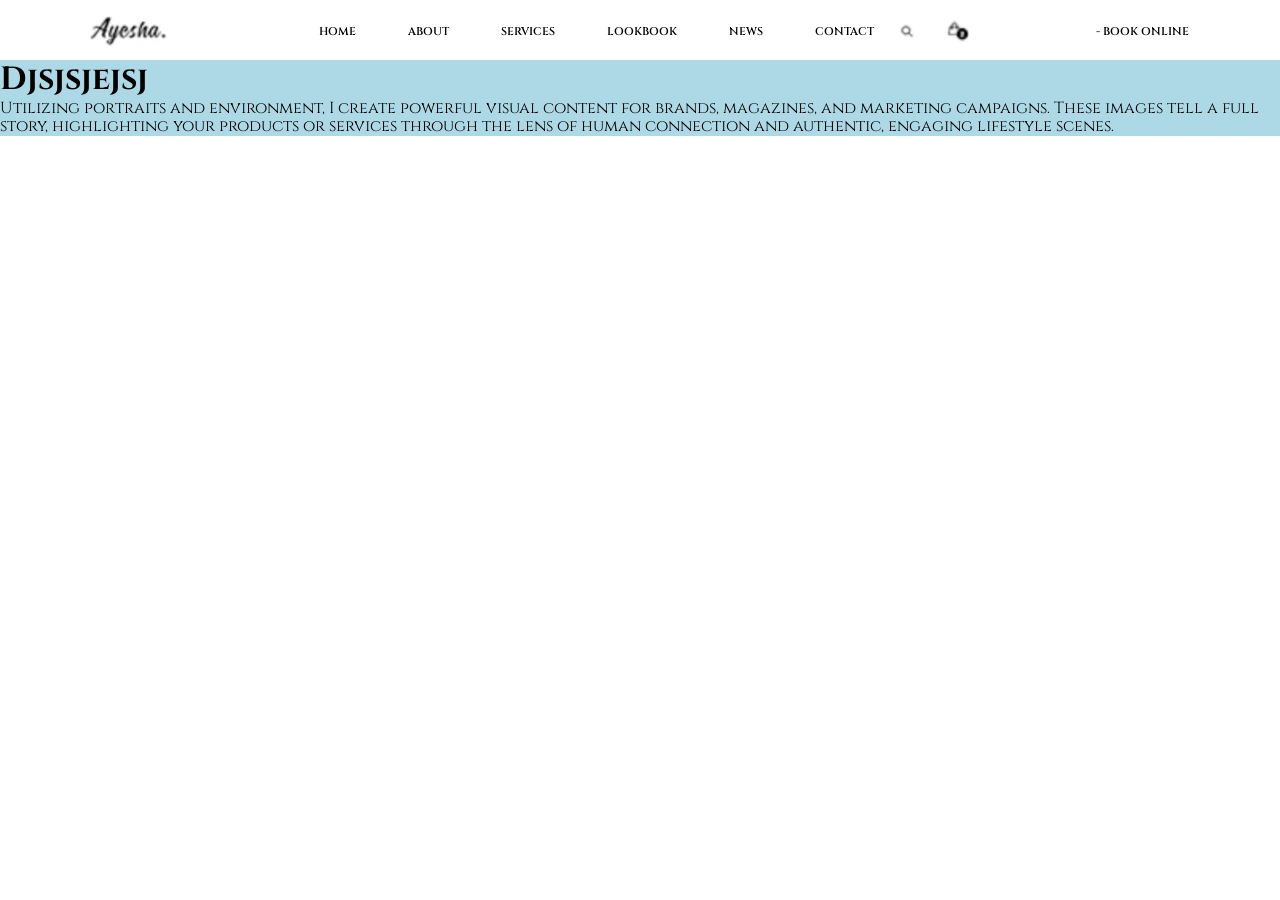
==== hair-salon/index.html @ 39020ec5 "Built Hair Salon navbar" ====
<!DOCTYPE html>
<html lang="en">

<head>
    <meta charset="utf-8">
    <meta name="description" content="Your description goes here">
    <meta name="keywords" content="one, two, three">
    <meta name="viewport" content="width=device-width, initial-scale=1">

    <title>Hair Salon</title>

    <link rel="preconnect" href="https://fonts.googleapis.com">
    <link rel="preconnect" href="https://fonts.gstatic.com" crossorigin>
    <link href="https://fonts.googleapis.com/css2?family=Cinzel:wght@400..900&display=swap" rel="stylesheet">

    <!-- external CSS link -->
    <link rel="stylesheet" href="css/normalize.css">
    <link rel="stylesheet" href="css/style.css">
</head>

<body>

    <nav>
        <ul>
            <li class="logo-li">
                <img src="assets/icons/logo.jpg" alt="Hair Salon logo">
            </li>
            <div class="nav-middle">
                <li class="nav-menu">
                    <a href="#home">
                        HOME
                    </a>
                </li>
                <li class="nav-menu">
                    <a href="#about">
                        ABOUT
                    </a>
                </li>
                <li class="nav-menu">
                    <a href="#services">
                        SERVICES
                    </a>
                </li>
                <li class="nav-menu">
                    <a href="#lookbook">
                        LOOKBOOK
                    </a>
                </li>
                <li class="nav-menu">
                    <a href="#news">
                        NEWS
                    </a>
                </li>
                <li class="nav-menu">
                    <a href="#contact">
                        CONTACT
                    </a>
                </li>
            </div>
            <li class="search-li">
                <img src="assets/icons/search.jpg" alt="Black search icon">
            </li>
            <li class="cart-li">
                <img src="assets/icons/cart.jpg" alt="Black cart icon">
            </li>
            <li class="book-li">
                <a href="#book-online">
                    - BOOK ONLINE
                </a>
            </li>
        </ul>
    </nav>

    <main>
        <section>
            <h1>Djsjsjejsj</h1>
            <p>
                Utilizing portraits and environment, I create powerful visual content for brands, magazines, and
                marketing campaigns. These images tell a full story, highlighting your products or services through the
                lens of human connection and authentic, engaging lifestyle scenes.
            </p>
        </section>
    </main>

    <script type="text/javascript" src="js/main.js"></script>
</body>

</html>
---- hair-salon/css/style.css ----
/* Box Model Hack */
* {
    box-sizing: border-box;
}

/* Clear fix hack */
.clearfix:after {
    content: ".";
    display: block;
    clear: both;
    visibility: hidden;
    line-height: 0;
    height: 0;
}

.clear {
    clear: both;
}

/******************************************
/* BASE STYLES
/*******************************************/


.cinzel {
    font-family: "Cinzel", serif;
    font-optical-sizing: auto;
    font-weight: 400 900;
    font-style: normal;
}

body {
    color: #000;
    font-family: "Cinzel", serif;
}

h1,
h2,
h3,
h4,
h5,
h6,
p,
ul,
li,
span,
img {
    margin: 0;
    padding: 0;
}

a {
    color: #000;
    text-decoration: none;
}


/******************************************
/* LAYOUT
/*******************************************/
header {}

nav {
    height: 3.75rem;
    line-height: 3.75rem;
    padding: 0% 7%;
    width: 100%;
}

nav ul {
    list-style: none;
}

nav li {
    float: left;
    line-height: 3.75rem;
}

.logo-li {
    width: 7%;
}

.logo-li img {
    vertical-align: middle;
    width: 100%;
}

.nav-middle {
    padding: 0% 18.5%;
}

.nav-menu {
    padding: 0% 3.75%;
}

.nav-menu a {
    font-size: 0.7rem;
    font-weight: 600;
}

.search-li {
    margin-right: 3%;
    width: 1.25%;
}

.search-li img {
    vertical-align: middle;
    width: 100%;
}

.cart-li {
    width: 2%;
}

.cart-li img {
    vertical-align: middle;
    width: 100%;
}

.book-li {
    text-align: right;
    width: 20%;
}

.book-li a {
    font-size: 0.7rem;
    font-weight: 600;
}

section {
    background: lightblue;
}

footer {}

/******************************************
/* ADDITIONAL STYLES
/*******************************************/
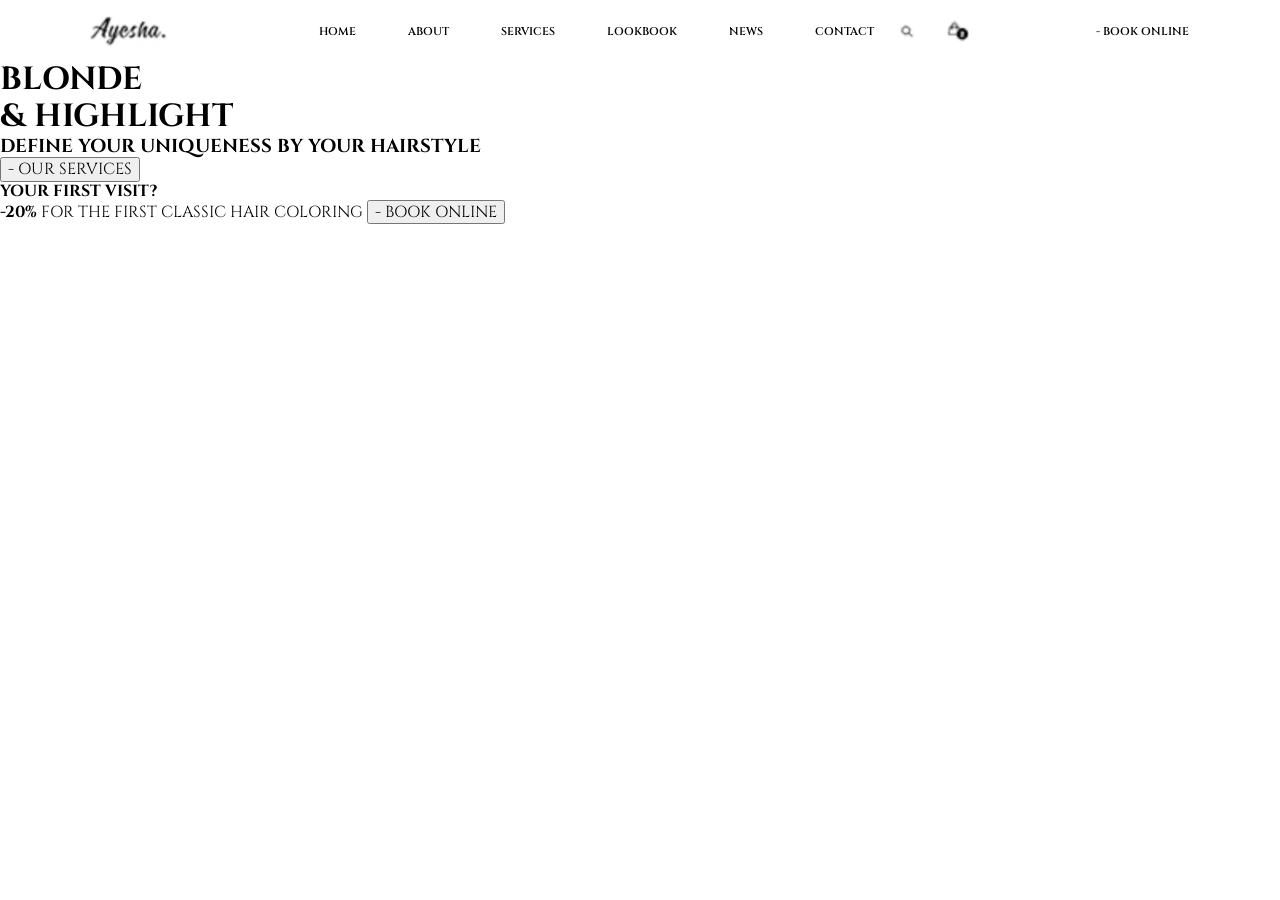
==== commit fdc8d97e: "Wrote HTML for Hair Salon home section" ====
--- a/hair-salon/index.html
+++ b/hair-salon/index.html
@@ -72,14 +72,26 @@
     </nav>
 
     <main>
-        <section>
-            <h1>Djsjsjejsj</h1>
-            <p>
-                Utilizing portraits and environment, I create powerful visual content for brands, magazines, and
-                marketing campaigns. These images tell a full story, highlighting your products or services through the
-                lens of human connection and authentic, engaging lifestyle scenes.
-            </p>
+        <!-- HOME -->
+
+        <section class="home" id="home">
+            <h1>BLONDE<br>
+                & HIGHLIGHT</h1>
+            <h3>DEFINE YOUR UNIQUENESS BY YOUR HAIRSTYLE</h3>
+            <button>
+                <a href="#services">- OUR SERVICES</a>
+            </button>
+            <div>
+                <h4>YOUR FIRST VISIT?</h4>
+                <span><strong>-20%</strong> FOR THE FIRST</span>
+                <span>CLASSIC HAIR COLORING</span>
+                <button>
+                    <a href="#book-online">- BOOK ONLINE</a>
+                </button>
+            </div>
         </section>
+
+        <!-- HOME -->
     </main>
 
     <script type="text/javascript" src="js/main.js"></script>
--- a/hair-salon/css/style.css
+++ b/hair-salon/css/style.css
@@ -127,10 +127,6 @@
     font-weight: 600;
 }
 
-section {
-    background: lightblue;
-}
-
 footer {}
 
 /******************************************
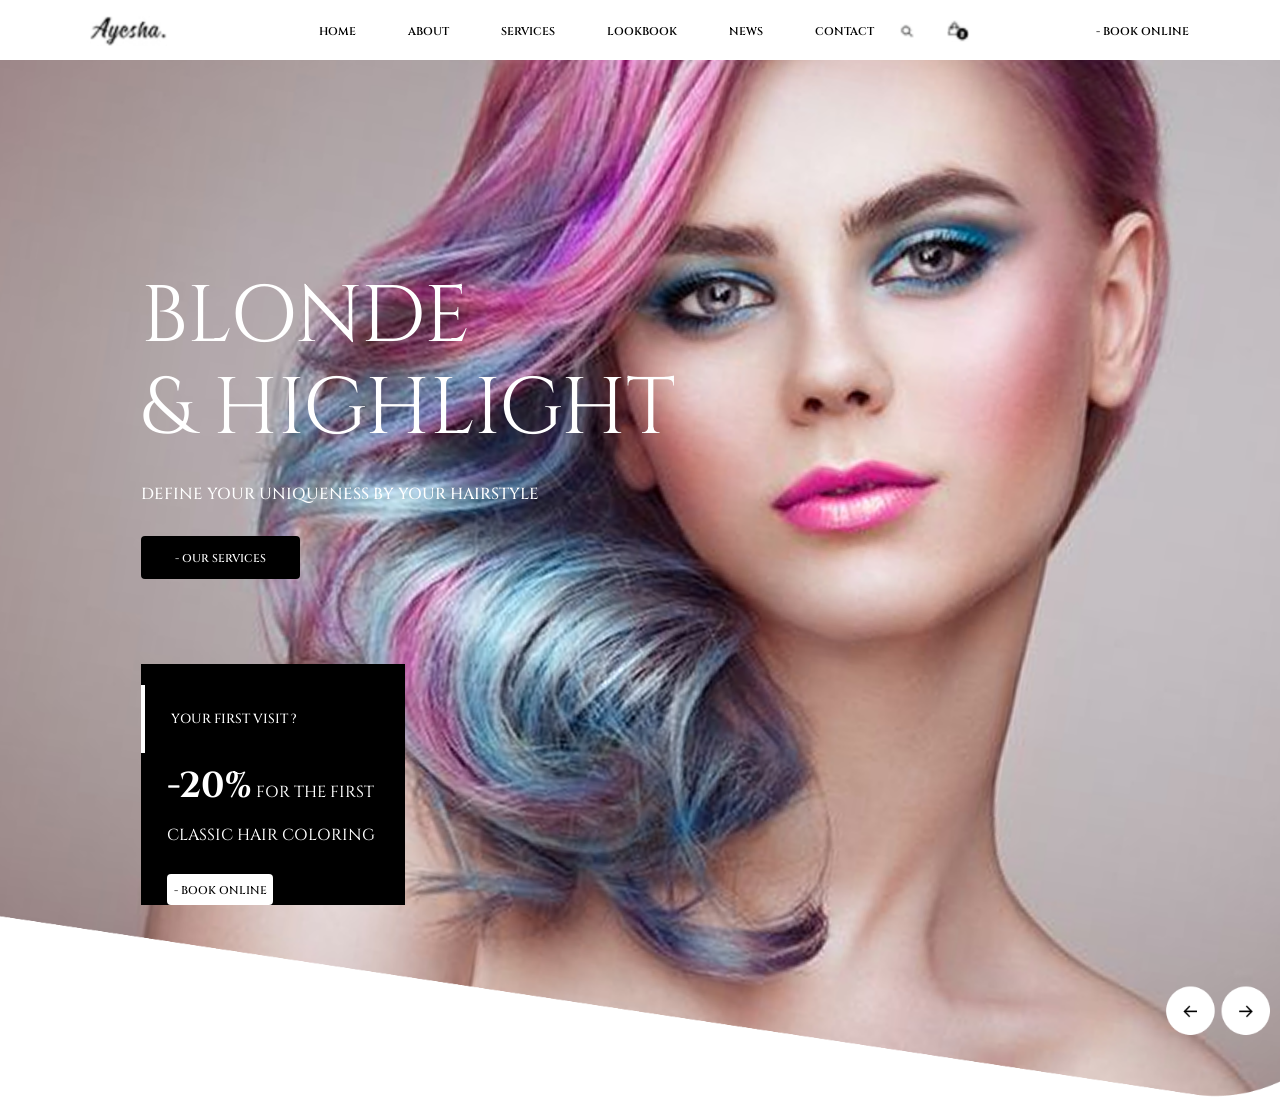
==== commit ab6f1570: "Wrote CSS for hair salon home section" ====
--- a/hair-salon/index.html
+++ b/hair-salon/index.html
@@ -78,13 +78,13 @@
             <h1>BLONDE<br>
                 & HIGHLIGHT</h1>
             <h3>DEFINE YOUR UNIQUENESS BY YOUR HAIRSTYLE</h3>
-            <button>
+            <button class="home-services-btn">
                 <a href="#services">- OUR SERVICES</a>
             </button>
             <div>
-                <h4>YOUR FIRST VISIT?</h4>
-                <span><strong>-20%</strong> FOR THE FIRST</span>
-                <span>CLASSIC HAIR COLORING</span>
+                <h4>YOUR FIRST VISIT ?</h4>
+                <span class="home-discount"><strong>-20%</strong> FOR THE FIRST</span>
+                <span class="home-style">CLASSIC HAIR COLORING</span>
                 <button>
                     <a href="#book-online">- BOOK ONLINE</a>
                 </button>
--- a/hair-salon/css/style.css
+++ b/hair-salon/css/style.css
@@ -127,6 +127,89 @@
     font-weight: 600;
 }
 
+
+/* HOME */
+
+.home {
+    background-image: url('../assets/images/home-bg.png');
+    background-size: cover;
+    background-repeat: no-repeat;
+    background-position: center;
+    color: #FFF;
+    padding: 16.5% 11%;
+}
+
+.home h1 {
+    font-size: 5rem;
+    font-weight: 400;
+    margin-bottom: 3%;
+}
+
+.home h3 {
+    font-size: 1rem;
+    font-weight: 500;
+    margin-bottom: 3.25%;
+}
+
+.home-services-btn {
+    background: #000000;
+    border: none;
+    border-radius: 0.25rem;
+    margin-bottom: 8.5%;
+    padding: 1.25% 3.4%;
+}
+
+.home-services-btn a {
+    color: #FFFFFF;
+    font-size: 0.7rem;
+    font-weight: 550;
+}
+
+.home div {
+    background-color: #000000;
+    padding: 2.1% 0% 0% 0%;
+    width: 26.5%;
+}
+
+.home div h4 {
+    border-left: 0.25rem solid #FFFFFF;
+    font-size: 0.825rem;
+    font-weight: 500;
+    margin-bottom: 5%;
+    padding: 10%;
+}
+
+.home-discount {
+    display: block;
+    font-weight: 450;
+    margin-bottom: 7%;
+    padding: 0% 10%;
+}
+
+.home-discount strong {
+    font-size: 2.25rem;
+}
+
+.home-style {
+    display: block;
+    font-weight: 450;
+    margin-bottom: 11%;
+    padding: 0% 10%;
+}
+
+.home div button {
+    background: #FFFFFF;
+    border: none;
+    border-radius: 0.25rem;
+    margin-left: 10%;
+    padding: 2.5%;
+}
+
+.home div button a {
+    font-size: 0.7rem;
+    font-weight: 550;
+}
+
 footer {}
 
 /******************************************
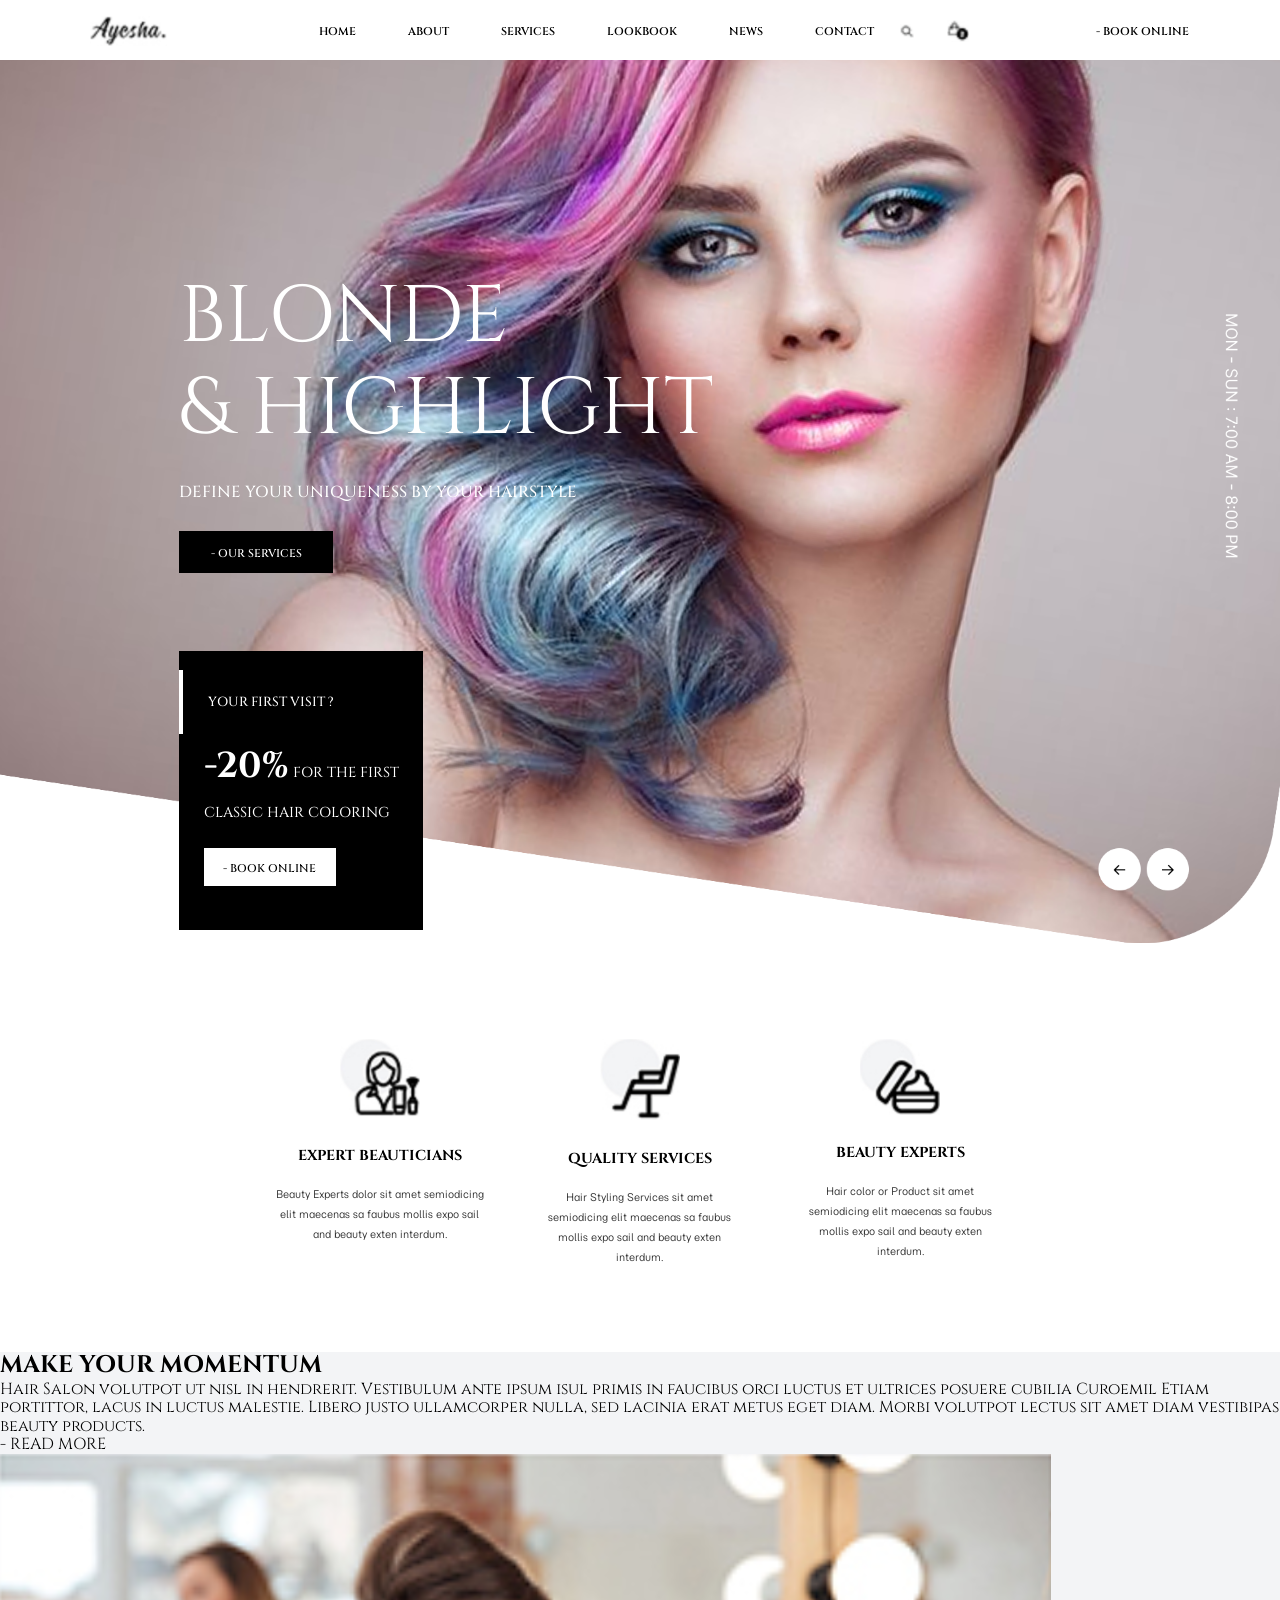
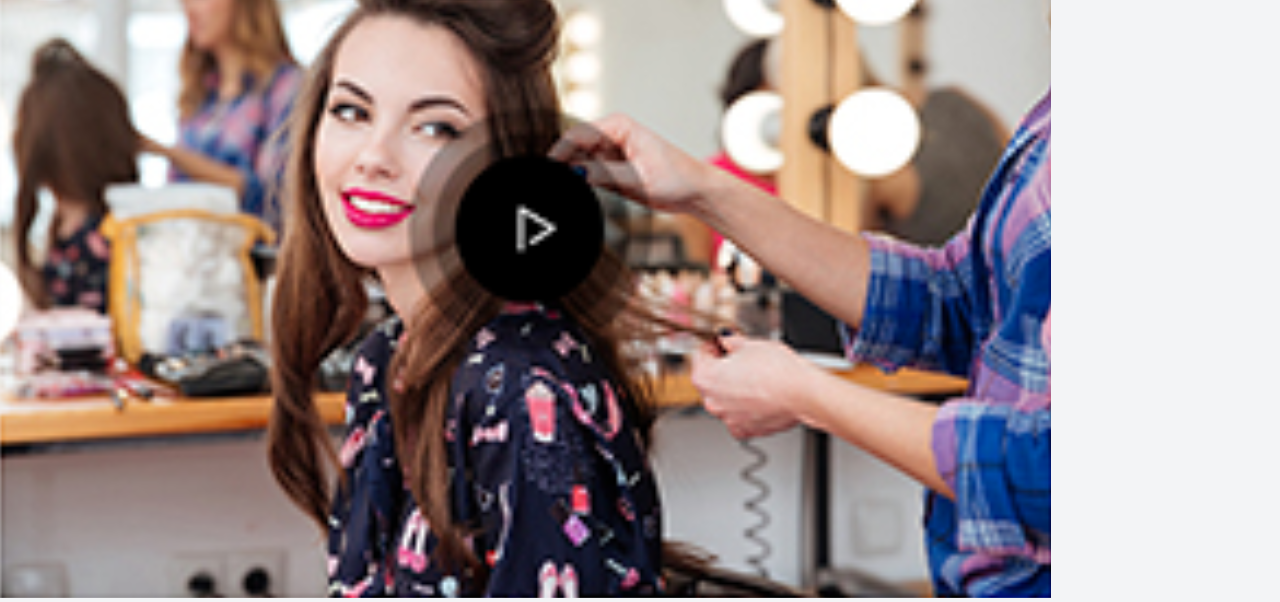
==== commit bd58ecd6: "Built Hair Salon about services section" ====
--- a/hair-salon/index.html
+++ b/hair-salon/index.html
@@ -12,6 +12,10 @@
     <link rel="preconnect" href="https://fonts.googleapis.com">
     <link rel="preconnect" href="https://fonts.gstatic.com" crossorigin>
     <link href="https://fonts.googleapis.com/css2?family=Cinzel:wght@400..900&display=swap" rel="stylesheet">
+
+    <link rel="preconnect" href="https://fonts.googleapis.com">
+    <link rel="preconnect" href="https://fonts.gstatic.com" crossorigin>
+    <link href="https://fonts.googleapis.com/css2?family=Momo+Trust+Sans:wght@200..800&display=swap" rel="stylesheet">
 
     <!-- external CSS link -->
     <link rel="stylesheet" href="css/normalize.css">
@@ -92,6 +96,48 @@
         </section>
 
         <!-- HOME -->
+
+
+        <!-- ABOUT -->
+        <section id="about" class="about">
+            <div class="about-services">
+                <div>
+                    <img src="assets/images/about-service1.jpg" alt="Black woman and makeup icon">
+                    <h3>EXPERT BEAUTICIANS</h3>
+                    <p>Beauty Experts dolor sit amet semiodicing elit maecenas sa faubus mollis expo sail and beauty
+                        exten interdum.</p>
+                </div>
+
+                <div>
+                    <img src="assets/images/about-service2.jpg" alt="Black chair icon">
+                    <h3>QUALITY SERVICES</h3>
+                    <p>Hair Styling Services sit amet semiodicing elit maecenas sa faubus mollis expo sail and beauty
+                        exten interdum.</p>
+                </div>
+
+                <div>
+                    <img src="assets/images/about-service3.jpg" alt="Black cream icon">
+                    <h3>BEAUTY EXPERTS</h3>
+                    <p>Hair color or Product sit amet semiodicing elit maecenas sa faubus mollis expo sail and beauty
+                        exten interdum.</p>
+                </div>
+            </div>
+
+            <div class="about-desc">
+                <div class="about-desc-content">
+                    <h2>MAKE YOUR MOMENTUM</h2>
+                    <p>Hair Salon volutpot ut nisl in hendrerit. Vestibulum ante ipsum isul primis in faucibus orci
+                        luctus et ultrices posuere cubilia Curoemil Etiam portittor, lacus in luctus malestie. Libero
+                        justo ullamcorper nulla, sed lacinia erat metus eget diam. Morbi volutpot lectus sit amet diam
+                        vestibipas beauty products.</p>
+                    <a>- READ MORE</a>
+                </div>
+                <div class="about-desc-img">
+                    <img src="assets/images/about-desc.png" alt="Woman getting a blowout">
+                </div>
+            </div>
+        </section>
+        <!-- ABOUT -->
     </main>
 
     <script type="text/javascript" src="js/main.js"></script>
--- a/hair-salon/css/style.css
+++ b/hair-salon/css/style.css
@@ -26,6 +26,13 @@
     font-family: "Cinzel", serif;
     font-optical-sizing: auto;
     font-weight: 400 900;
+    font-style: normal;
+}
+
+.momo-trust-sans {
+    font-family: "Momo Trust Sans", sans-serif;
+    font-optical-sizing: auto;
+    font-weight: 200 800;
     font-style: normal;
 }
 
@@ -136,7 +143,7 @@
     background-repeat: no-repeat;
     background-position: center;
     color: #FFF;
-    padding: 16.5% 11%;
+    padding: 16.5% 14% 1% 14%;
 }
 
 .home h1 {
@@ -154,7 +161,6 @@
 .home-services-btn {
     background: #000000;
     border: none;
-    border-radius: 0.25rem;
     margin-bottom: 8.5%;
     padding: 1.25% 3.4%;
 }
@@ -167,7 +173,7 @@
 
 .home div {
     background-color: #000000;
-    padding: 2.1% 0% 0% 0%;
+    padding: 2.1% 0% 4.75% 0%;
     width: 26.5%;
 }
 
@@ -181,6 +187,7 @@
 
 .home-discount {
     display: block;
+    font-size: 0.9rem;
     font-weight: 450;
     margin-bottom: 7%;
     padding: 0% 10%;
@@ -192,6 +199,7 @@
 
 .home-style {
     display: block;
+    font-size: 0.9rem;
     font-weight: 450;
     margin-bottom: 11%;
     padding: 0% 10%;
@@ -200,14 +208,51 @@
 .home div button {
     background: #FFFFFF;
     border: none;
-    border-radius: 0.25rem;
     margin-left: 10%;
-    padding: 2.5%;
+    padding: 4% 8%;
+    ;
 }
 
 .home div button a {
     font-size: 0.7rem;
     font-weight: 550;
+}
+
+
+/* ABOUT */
+.about-services {
+    padding: 7.5% 19.5% 24.5% 19.5%;
+}
+
+.about-services div {
+    float: left;
+    text-align: center;
+    width: 33.33%;
+}
+
+.about-services img {
+    margin-bottom: 10%;
+    width: 5rem;
+}
+
+.about-services h3 {
+    font-size: 0.9rem;
+    font-weight: 700;
+    margin-bottom: 7.5%;
+}
+
+.about-services p {
+    color: #363636;
+    font-family: "Momo Trust Sans", sans-serif;
+    font-size: 0.65rem;
+    font-weight: 350;
+    line-height: 1.25rem;
+    margin: 0 auto;
+    width: 80%;
+}
+
+.about-desc {
+    background: #F3F4F6;
 }
 
 footer {}
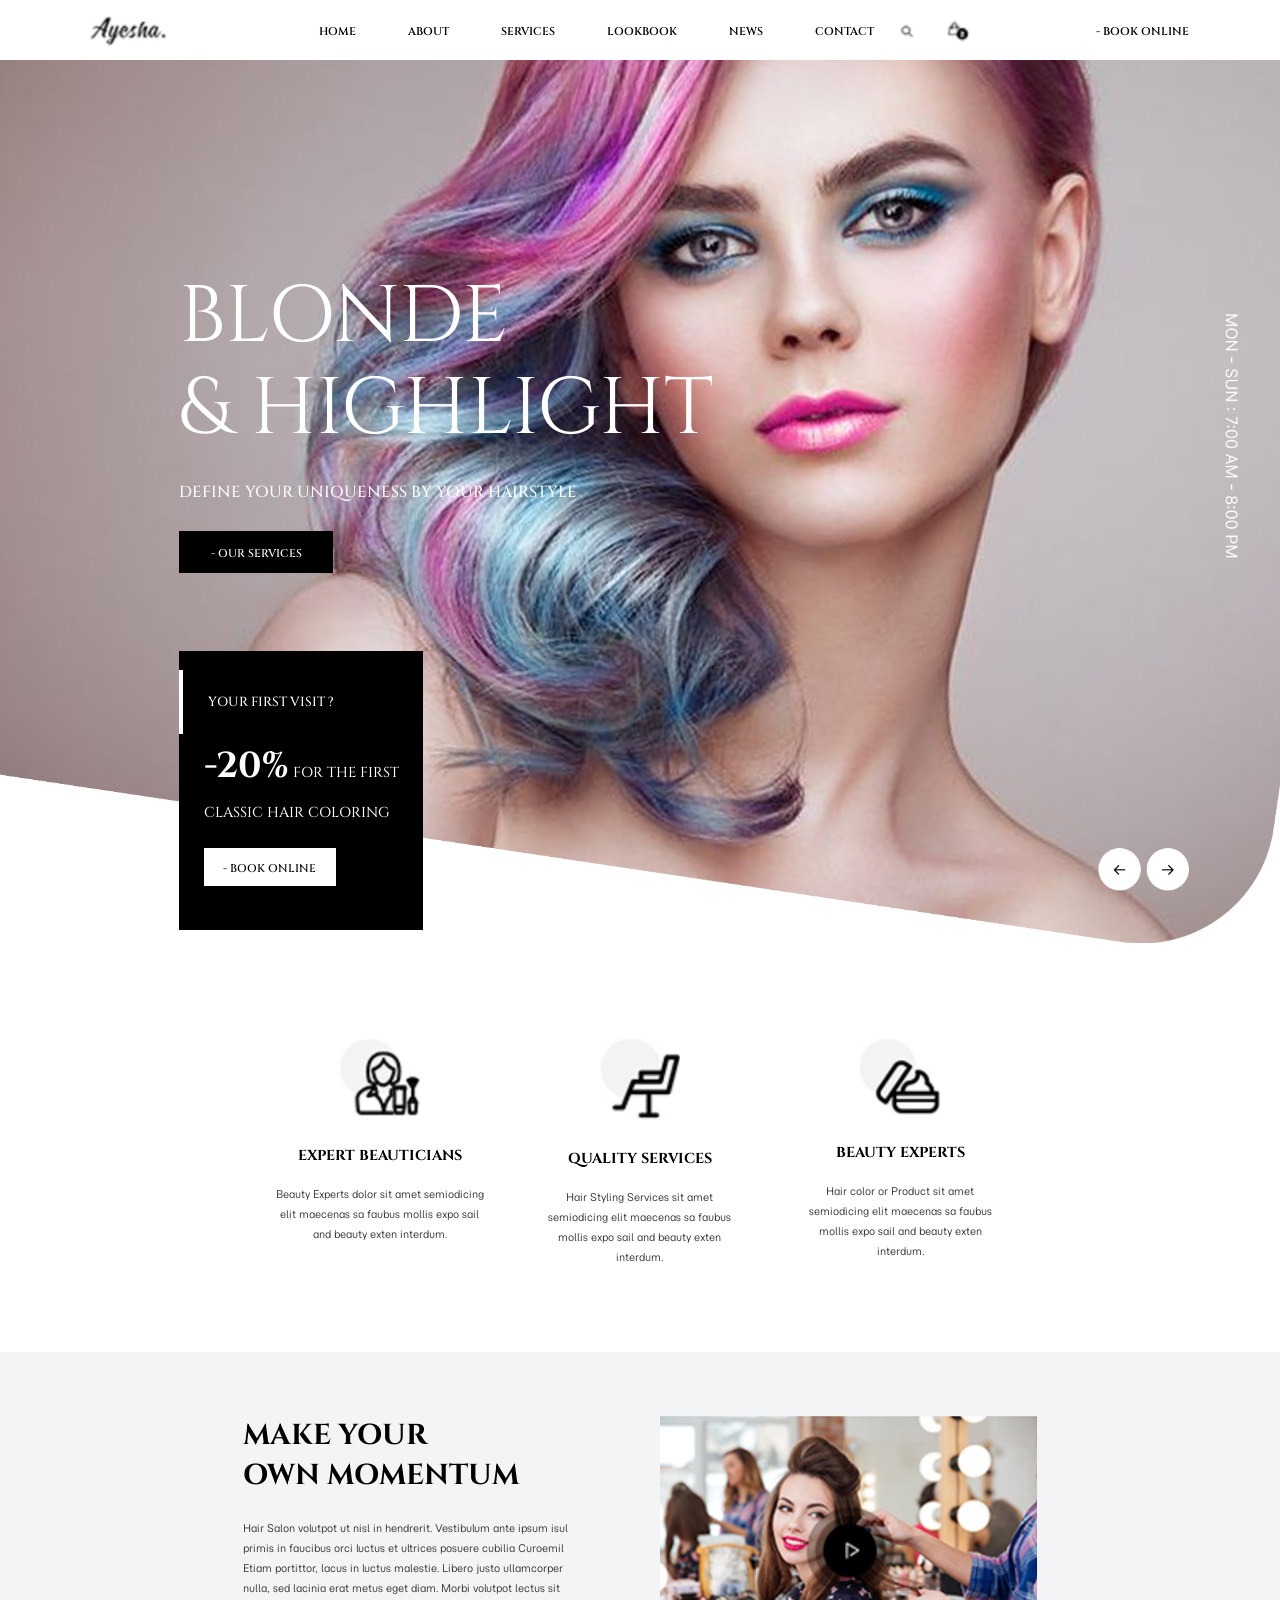
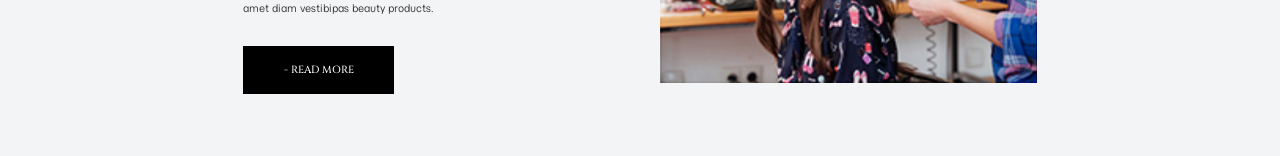
==== commit 51ef3813: "Built Hair Salon about section" ====
--- a/hair-salon/index.html
+++ b/hair-salon/index.html
@@ -125,7 +125,7 @@
 
             <div class="about-desc">
                 <div class="about-desc-content">
-                    <h2>MAKE YOUR MOMENTUM</h2>
+                    <h2>MAKE YOUR <br>OWN MOMENTUM</h2>
                     <p>Hair Salon volutpot ut nisl in hendrerit. Vestibulum ante ipsum isul primis in faucibus orci
                         luctus et ultrices posuere cubilia Curoemil Etiam portittor, lacus in luctus malestie. Libero
                         justo ullamcorper nulla, sed lacinia erat metus eget diam. Morbi volutpot lectus sit amet diam
@@ -138,6 +138,13 @@
             </div>
         </section>
         <!-- ABOUT -->
+
+
+        <!-- SERVICES -->
+        <section id="services" class="services">
+            <div class="stylists"></div>
+        </section>
+        <!-- SERVICES -->
     </main>
 
     <script type="text/javascript" src="js/main.js"></script>
--- a/hair-salon/css/style.css
+++ b/hair-salon/css/style.css
@@ -253,6 +253,45 @@
 
 .about-desc {
     background: #F3F4F6;
+    padding: 5% 19% 26.5% 19%;
+}
+
+.about-desc-content {
+    float: left;
+    width: 42.5%;
+}
+
+.about-desc h2 {
+    font-size: 1.8rem;
+    line-height: 2.5rem;
+    margin-bottom: 6.5%;
+}
+
+.about-desc p {
+    color: #363636;
+    font-family: "Momo Trust Sans", sans-serif;
+    font-size: 0.65rem;
+    font-weight: 350;
+    line-height: 1.25rem;
+    margin-bottom: 12%;
+}
+
+.about-desc a {
+    background: #000000;
+    color: #FFFFFF;
+    font-size: 0.65rem;
+    font-weight: 500;
+    padding: 5% 12%;
+}
+
+.about-desc-img {
+    float: left;
+    margin-left: 10%;
+    width: 47.5%;
+}
+
+.about-desc-img img {
+    width: 100%;
 }
 
 footer {}
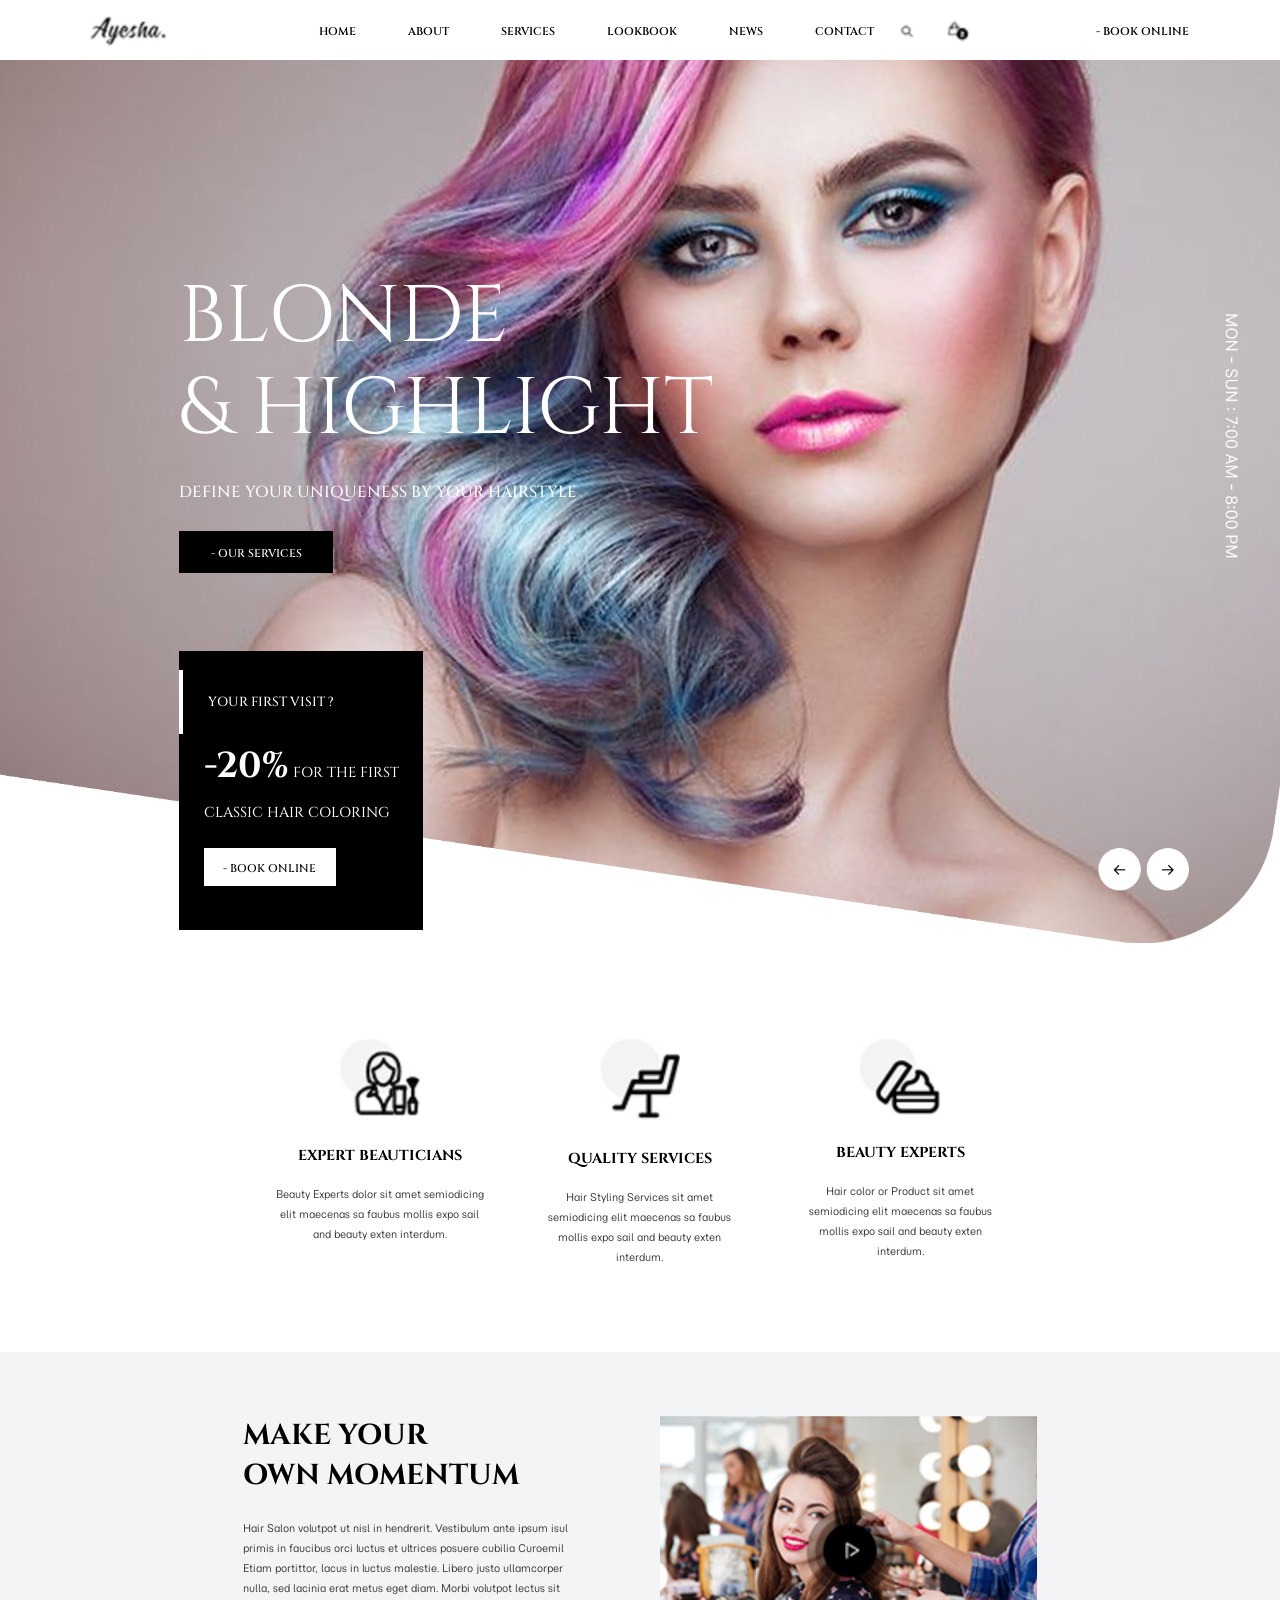
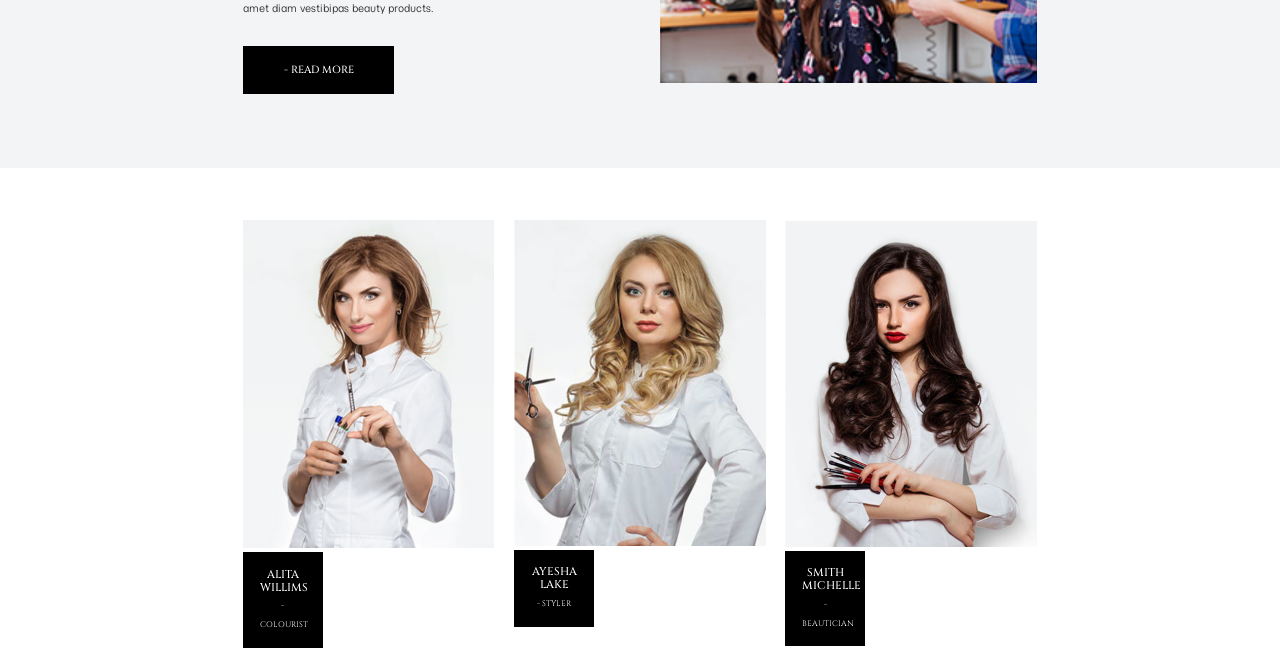
==== commit 357d5b70: "Built Hair Salon services top section" ====
--- a/hair-salon/index.html
+++ b/hair-salon/index.html
@@ -102,21 +102,21 @@
         <section id="about" class="about">
             <div class="about-services">
                 <div>
-                    <img src="assets/images/about-service1.jpg" alt="Black woman and makeup icon">
+                    <img src="assets/icons/about-service1.jpg" alt="Black woman and makeup icon">
                     <h3>EXPERT BEAUTICIANS</h3>
                     <p>Beauty Experts dolor sit amet semiodicing elit maecenas sa faubus mollis expo sail and beauty
                         exten interdum.</p>
                 </div>
 
                 <div>
-                    <img src="assets/images/about-service2.jpg" alt="Black chair icon">
+                    <img src="assets/icons/about-service2.jpg" alt="Black chair icon">
                     <h3>QUALITY SERVICES</h3>
                     <p>Hair Styling Services sit amet semiodicing elit maecenas sa faubus mollis expo sail and beauty
                         exten interdum.</p>
                 </div>
 
                 <div>
-                    <img src="assets/images/about-service3.jpg" alt="Black cream icon">
+                    <img src="assets/icons/about-service3.jpg" alt="Black cream icon">
                     <h3>BEAUTY EXPERTS</h3>
                     <p>Hair color or Product sit amet semiodicing elit maecenas sa faubus mollis expo sail and beauty
                         exten interdum.</p>
@@ -142,7 +142,29 @@
 
         <!-- SERVICES -->
         <section id="services" class="services">
-            <div class="stylists"></div>
+            <div class="stylists">
+                <div>
+                    <img src="assets/images/stylist1.jpg" alt="Headshot of Alita Willims">
+                    <div class="stylist-info">
+                        <h4>ALITA WILLIMS</h4>
+                        <span>- COLOURIST</span>
+                    </div>
+                </div>
+                <div>
+                    <img src="assets/images/stylist2.jpg" alt="Headshot of Ayesha Lake">
+                    <div class="stylist-info">
+                        <h4>AYESHA LAKE</h4>
+                        <span>- STYLER</span>
+                    </div>
+                </div>
+                <div>
+                    <img src="assets/images/stylist3.jpg" alt="Headshot of Smith Michelle">
+                    <div class="stylist-info">
+                        <h4>SMITH MICHELLE</h4>
+                        <span>- BEAUTICIAN</span>
+                    </div>
+                </div>
+            </div>
         </section>
         <!-- SERVICES -->
     </main>
--- a/hair-salon/css/style.css
+++ b/hair-salon/css/style.css
@@ -253,7 +253,7 @@
 
 .about-desc {
     background: #F3F4F6;
-    padding: 5% 19% 26.5% 19%;
+    padding: 5% 19% 27.5% 19%;
 }
 
 .about-desc-content {
@@ -294,6 +294,45 @@
     width: 100%;
 }
 
+
+/* SERVICES */
+.services {
+    padding: 4% 19%;
+}
+
+.stylists div {
+    float: left;
+    text-align: center;
+    width: 31.66%;
+}
+
+.stylists div:nth-child(1),
+.stylists div:nth-child(2) {
+    margin-right: 2.5%;
+}
+
+.stylists img {
+    width: 100%;
+}
+
+.stylist-info {
+    background: #000000;
+    color: #FFFFFF;
+    margin: 0 auto;
+    padding: 6.5%;
+    width: 70%;
+}
+
+.stylists h4 {
+    font-size: 0.7rem;
+    font-weight: 500;
+}
+
+.stylists span {
+    font-size: 0.5rem;
+    font-weight: 400;
+}
+
 footer {}
 
 /******************************************
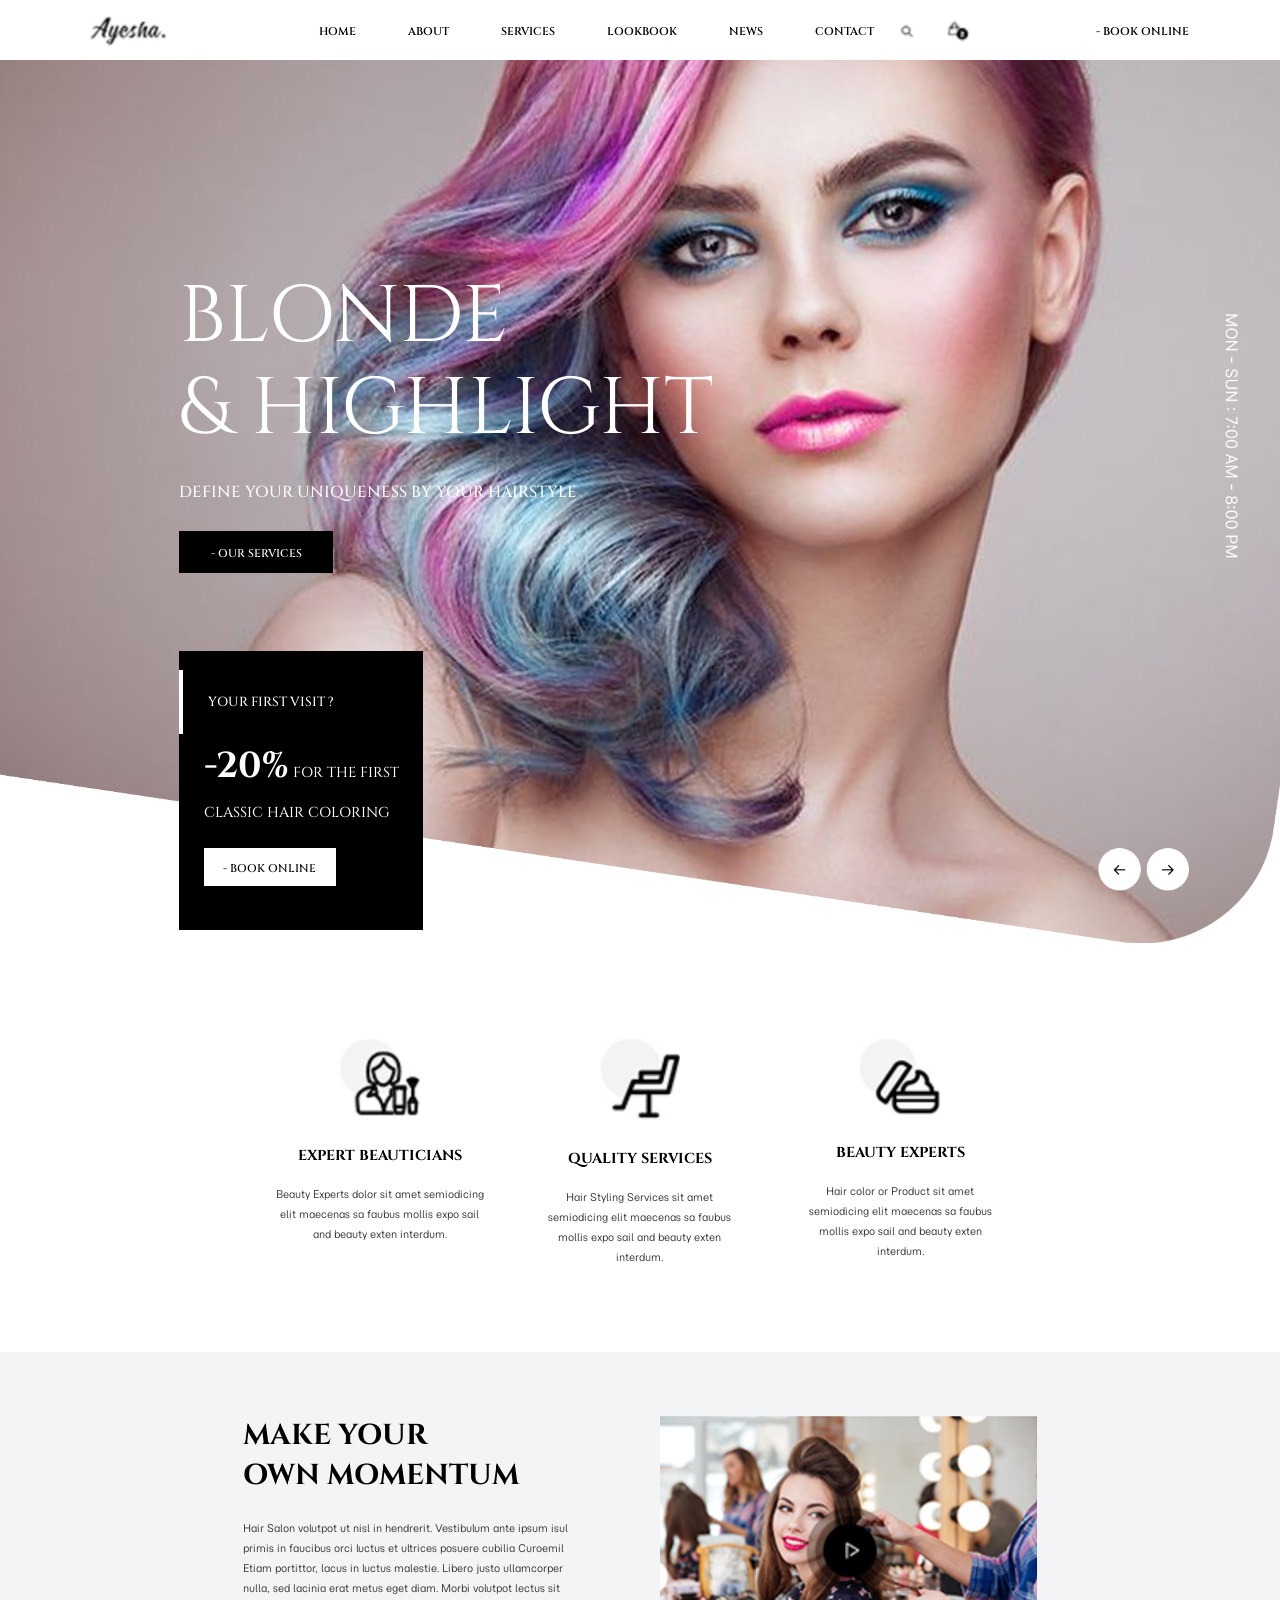
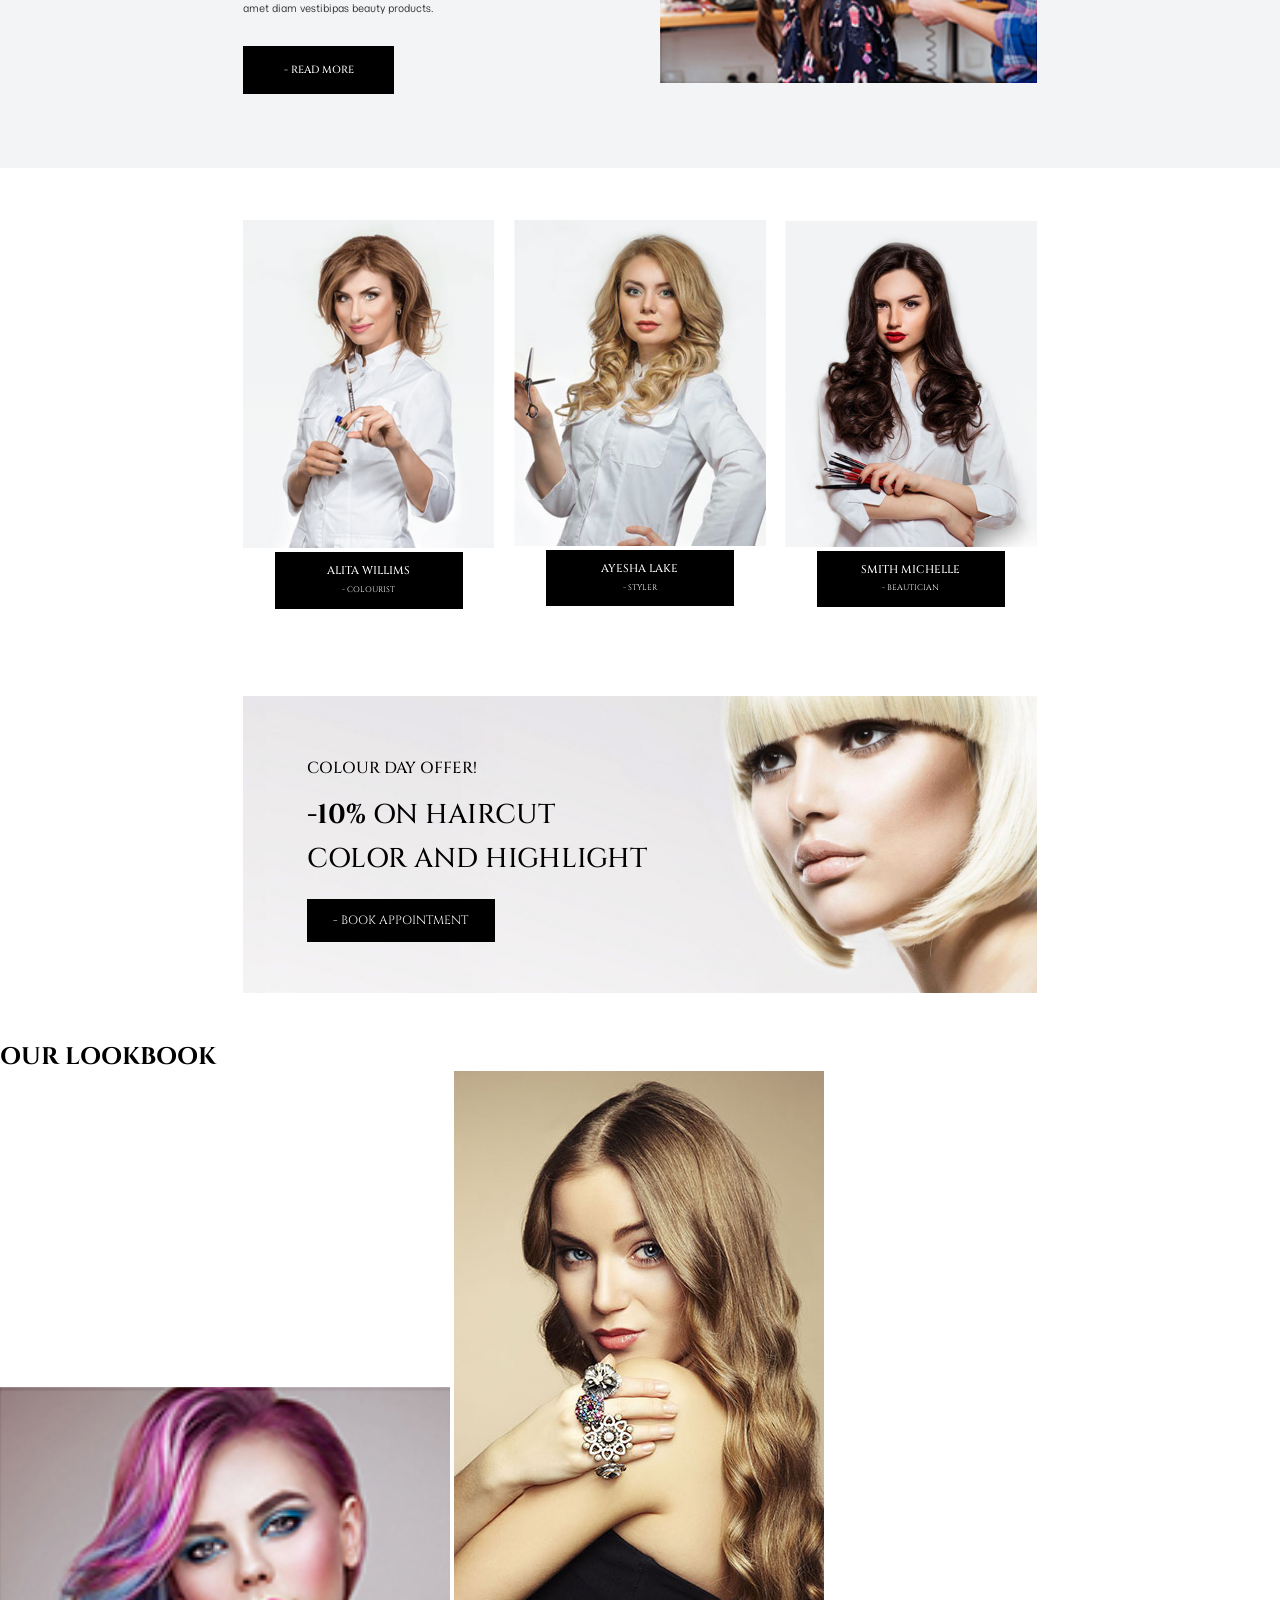
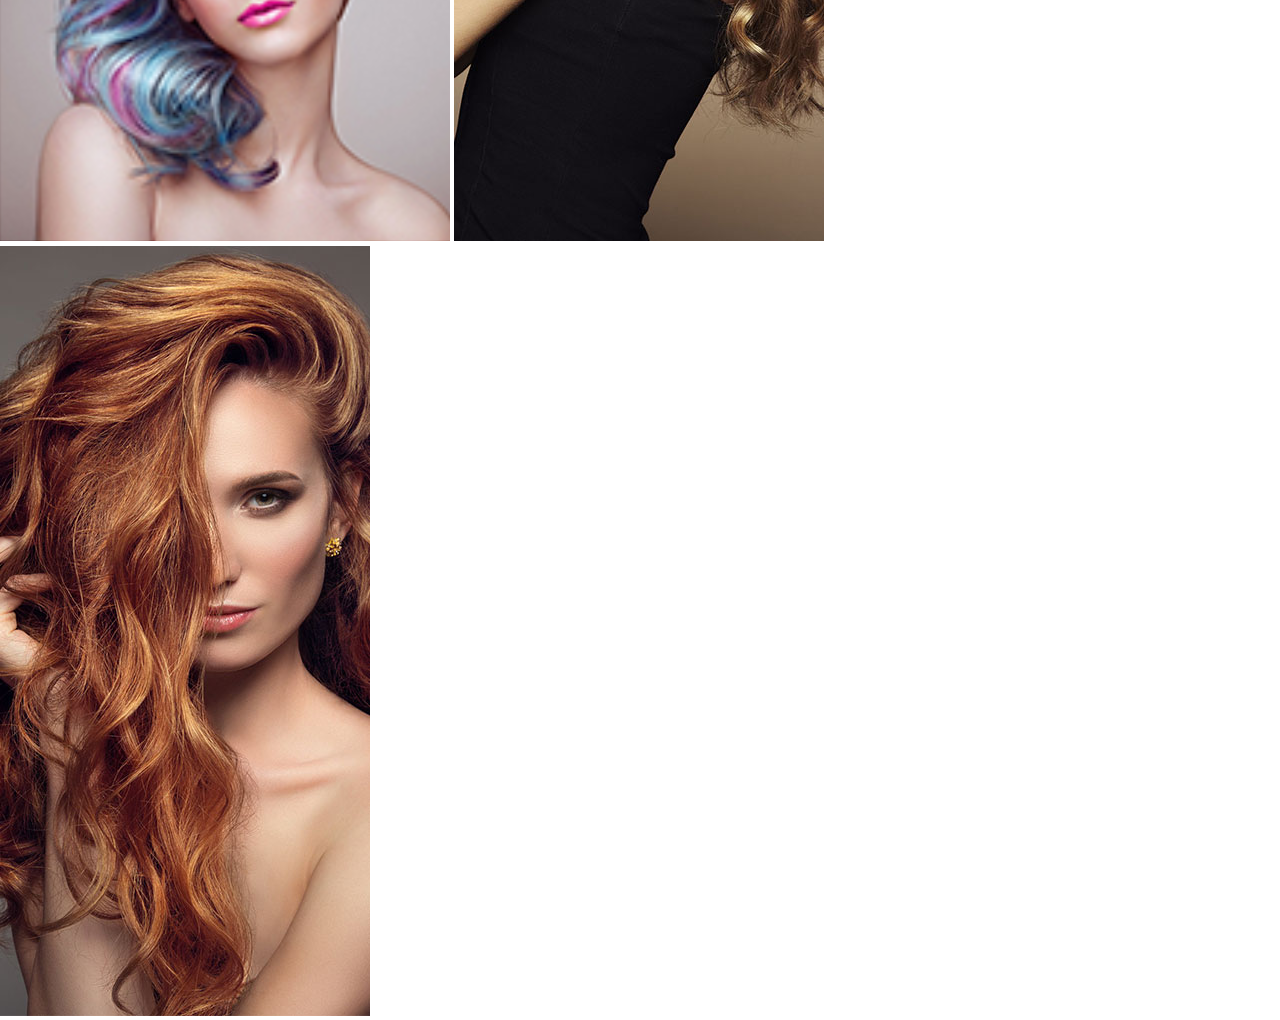
==== commit cfe940ef: "Built Hair Salon services bottom section" ====
--- a/hair-salon/index.html
+++ b/hair-salon/index.html
@@ -143,21 +143,21 @@
         <!-- SERVICES -->
         <section id="services" class="services">
             <div class="stylists">
-                <div>
+                <div class="stylist">
                     <img src="assets/images/stylist1.jpg" alt="Headshot of Alita Willims">
                     <div class="stylist-info">
                         <h4>ALITA WILLIMS</h4>
                         <span>- COLOURIST</span>
                     </div>
                 </div>
-                <div>
+                <div class="stylist">
                     <img src="assets/images/stylist2.jpg" alt="Headshot of Ayesha Lake">
                     <div class="stylist-info">
                         <h4>AYESHA LAKE</h4>
                         <span>- STYLER</span>
                     </div>
                 </div>
-                <div>
+                <div class="stylist">
                     <img src="assets/images/stylist3.jpg" alt="Headshot of Smith Michelle">
                     <div class="stylist-info">
                         <h4>SMITH MICHELLE</h4>
@@ -165,8 +165,32 @@
                     </div>
                 </div>
             </div>
+
+            <div class="services-offer">
+                <h4>COLOUR DAY OFFER!</h4>
+                <h3><strong>-10%</strong> ON HAIRCUT<br>COLOR AND HIGHLIGHT</h3>
+                <a href="#contact">- BOOK APPOINTMENT</a>
+            </div>
         </section>
         <!-- SERVICES -->
+
+
+        <!-- LOOKBOOK -->
+        <section id="lookbook" class="lookbook">
+            <h2>OUR LOOKBOOK</h2>
+            <div class="lookbook-underline"></div>
+            <div class="lookbook-gallery">
+                <div class="gallery-left">
+                    <img src="assets/images/gallery/look1.png" alt="Lady with purple and blue hair">
+                    <img src="assets/images/gallery/look2.jpg" alt="Blonde lady with large rings">
+                </div>
+                <div class="gallery-middle">
+                    <img src="assets/images/gallery/look3.jpg" alt="Lady with red wavy hair">
+                </div>
+                <div class="gallery-right"></div>
+            </div>
+        </section>
+        <!-- LOOKBOOK -->
     </main>
 
     <script type="text/javascript" src="js/main.js"></script>
--- a/hair-salon/css/style.css
+++ b/hair-salon/css/style.css
@@ -300,18 +300,22 @@
     padding: 4% 19%;
 }
 
-.stylists div {
+.stylists {
+    margin-bottom: 60%;
+}
+
+.stylist {
     float: left;
     text-align: center;
     width: 31.66%;
 }
 
-.stylists div:nth-child(1),
-.stylists div:nth-child(2) {
+.stylist:nth-child(1),
+.stylist:nth-child(2) {
     margin-right: 2.5%;
 }
 
-.stylists img {
+.stylist img {
     width: 100%;
 }
 
@@ -319,18 +323,46 @@
     background: #000000;
     color: #FFFFFF;
     margin: 0 auto;
-    padding: 6.5%;
-    width: 70%;
-}
-
-.stylists h4 {
-    font-size: 0.7rem;
-    font-weight: 500;
-}
-
-.stylists span {
+    padding: 5%;
+    width: 75%;
+}
+
+.stylist h4 {
+    font-size: 0.7rem;
+    font-weight: 500;
+}
+
+.stylist span {
     font-size: 0.5rem;
     font-weight: 400;
+}
+
+.services-offer {
+    background-image: url('../assets/images/services-offer.jpg');
+    background-size: cover;
+    background-repeat: no-repeat;
+    background-position: center;
+    padding: 8%;
+}
+
+.services-offer h4 {
+    font-size: 1rem;
+    font-weight: 500;
+    margin-bottom: 2.25%;
+}
+
+.services-offer h3 {
+    font-size: 1.7rem;
+    font-weight: 500;
+    line-height: 2.75rem;
+    margin-bottom: 4.5%;
+}
+
+.services-offer a {
+    background: #000000;
+    color: #FFFFFF;
+    font-size: 0.75rem;
+    padding: 2% 4%;
 }
 
 footer {}
